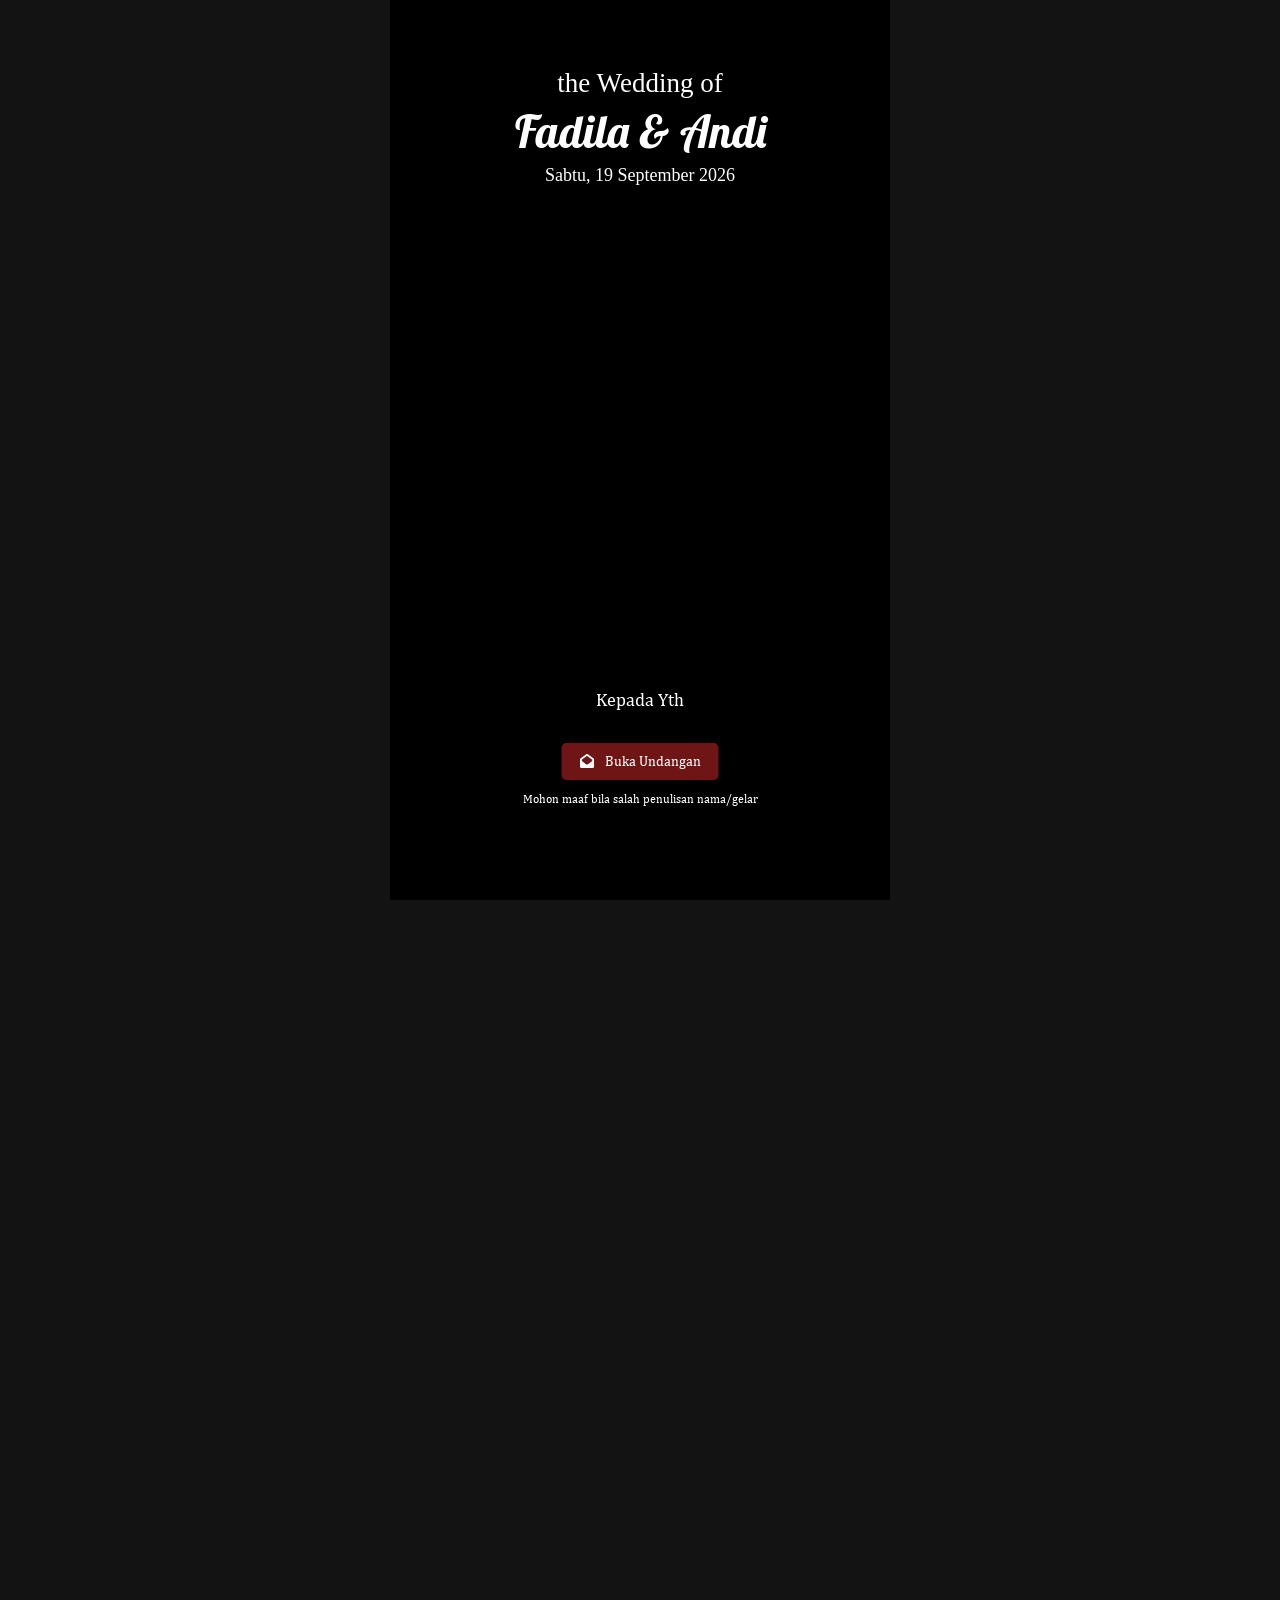
==== index.html @ 053841ad "Add files via upload" ====
<!DOCTYPE html>
<html lang="en">
<head>
  <meta charset="UTF-8">
  <meta http-equiv="X-UA-Compatible" content="IE=edge">
  <meta name="google" content="notranslate">
  <meta name="viewport" content="width=device-width, initial-scale=1.0">
  <title>Fadila & Andi</title>
  <link href="https://maxcdn.bootstrapcdn.com/bootstrap/4.5.2/css/bootstrap.min.css" rel="stylesheet">
  <link href='https://fonts.googleapis.com/css?family=DM Serif Text|cambria|Autour One|Bettrish|Merienda|Amita|Kumar One|Lobster|Redressed|Lavishly Yours|Sunshine|Rouge Script' rel='stylesheet'>
  <link rel="stylesheet" href="https://cdnjs.cloudflare.com/ajax/libs/font-awesome/6.0.0-beta3/css/all.min.css">
  <script src="https://code.jquery.com/jquery-3.6.0.min.js"></script>
  <link rel="stylesheet" href="styles.css">

  <!-- Open Graph meta tags untuk thumbnail dan deskripsi ketika link dibagikan -->
  <meta property="og:title" content="Fadila & Andi">
  <meta property="og:description" content="Undangan Pernikahan Digital Fadila & Andi.">
  <meta property="og:image" content="https://puade.github.io/fadila-andi/thumbnail.jpg"> <!-- Gambar Thumbnail -->
  <meta property="og:url" content="https://puade.github.io/fadila-andi/"> <!-- Ganti dengan URL kamu -->
  <meta property="og:type" content="website">

    <!-- Favicon untuk browser desktop -->
    <link rel="icon" href="fav/favicon.ico" type="image/x-icon">
  
    <!-- Favicon untuk perangkat dengan resolusi tinggi -->
    <link rel="icon" href="fav/favicon.png" type="image/png">
    
    <!-- Favicon untuk perangkat iOS (Apple Touch Icon) -->
    <link rel="apple-touch-icon" href="fav/favicon-180x180.png">
    
    <!-- Favicon untuk perangkat Android dan layar beresolusi tinggi -->
    <link rel="icon" sizes="192x192" href="fav/favicon-192x192.png">

</head>
<body>

  <button id="music-control" class="tombolmusik hidden">
    <svg xmlns="http://www.w3.org/2000/svg" width="22" height="22" fill="#ffffff" class="bi bi-pause-circle-fill" viewBox="0 0 16 16">
      <path d="M16 8A8 8 0 1 1 0 8a8 8 0 0 1 16 0M6.25 5C5.56 5 5 5.56 5 6.25v3.5a1.25 1.25 0 1 0 2.5 0v-3.5C7.5 5.56 6.94 5 6.25 5m3.5 0c-.69 0-1.25.56-1.25 1.25v3.5a1.25 1.25 0 1 0 2.5 0v-3.5C11 5.56 10.44 5 9.75 5"/>
    </svg>
  </button>

  <!-- Frame Cover -->
<div class="frame frame-cover" id="frame-cover">

   <!-- Menambahkan GIF sebagai elemen terpisah -->
   <video class="video-background" autoplay muted loop playsinline>
    <source src="img/mempelai.mp4" type="video/mp4">
    Browser Anda tidak mendukung video.
  </video>

  
  <div>
      <h4 class="transisi transisi-atas" style="font-family: Redressed; font-size: 3vh; color: #ffffff;">the Wedding of</h4>
      <h1 class="transisi transisi-kanan" style="font-family: Lobster; font-size: 5vh; color: #ffffff;">Fadila & Andi</h1>
      <p class="transisi transisi-bawah" style="font-family: Redressed; font-size: 2vh; color: #ffffff;">Sabtu, 19 September 2026</p>
  </div>
  
  <div class="tombolcover">
      <div class="transisi transisi-bawah" style="font-size: 2vh; color: #ffffff;">Kepada Yth</div>
      <h1 id="recipient-name" class="transisi transisi-bawah" style="background-color: rgba(255, 255, 255, 0,5); border-radius: 3vh; padding: 5px; font-size: 20px; color: #ffffff; text-shadow: 2px 2px 8px black; "></h1>
      <button id="open-music-btn" class="btn btn-dark mt-3 transisi transisi-atas" onclick="showFrame1()"><i class="fas fa-envelope-open" style="font-size: 14px; margin-right: 8px;"> </i> Buka Undangan</button>
      <p><p>
      <h5 style="font-size: 12px; color:#ffffff; margin-bottom:40px;">Mohon maaf bila salah penulisan nama/gelar</h5>
      <p></p>
  </div>
</div>


  <!-- Frame 1 -->
  <div class="frame frame-1" id="frame-1">
    <div class="dandiantara">
      <img src="bismillah.png" class="transisi transisi-atas" style="width: 60% ; margin-bottom: 20px;"><br/>

      <p class="transisi transisi-bawah" style="font-size: 16px; color: #1f1f1f; "><i>"Dan di antara tanda-tanda (kebesaran)-Nya ialah Dia menciptakan pasangan-pasangan untukmu dari jenismu sendiri, agar kamu cenderung dan merasa tenteram kepadanya, dan Dia menjadikan di antaramu rasa kasih dan sayang. Sungguh, pada yang demikian itu benar-benar terdapat tanda-tanda (kebesaran Allah) bagi kaum yang berpikir."</i></p>
      <p class="transisi transisi-bawah" style="font-size: 18px; color: #1f1f1f; "><b>- QS. Ar-Rum : 21 -</b></p>
    </div>
  </div>

  <!-- Frame 3 -->
  <div class="frame frame-3" id="frame-3">
    <div>
      <div class="transisi transisi-atas">
          <h5><b>Assalamu'alaikum Warahmatullahi Wabarakatuh</b></h5><br/>
          Dengan memohon Ridho serta Rahmat Allah <i>Subhanallahu Wa Ta'ala</i>, kami bermaksud menyelenggarakan Resepsi Pernikahan kami :<br/>
      </div>
      <img class="transisi transisi-kiri" src="img/wanita-1b.png" alt="Groom" style="width: 50%; padding-top: 20px;">
          <p class="transisi transisi-kanan" style="font-family: Lobster; font-size: 40px; color: #861e1e;">Siti Fadila Talib</p>
          <p class="transisi transisi-atas"><b>Anak keempat dari :</b><br/> Bapak Darwin Talib dan Ibu Kartin Abjul</p>
          
              <p style="font-family: Lobster; font-size: 5vh; padding-top: 20px;">&</p>
      <img class="transisi transisi-kanan" src="img/pria-1b.png" alt="Bride" style="width: 50% ;">
          <p class="transisi transisi-kanan" style="font-family: Lobster; font-size: 40px; color: #861e1e;">Andri Tanani</p>
          <p class="transisi transisi-atas"><b>Anak kelima dari :</b><br/> Bapak Jasmin Tanani dan (Almh) Ibu Suwarni Huo</p>
    </div>
  </div>
  


  <!-- Frame 4 -->
  <div class="frame frame-4" id="frame-4">
    <div>
      <h1 class="transisi transisi-bawah" style="font-family: Bettrish; font-size: 100px; ">Acara</h1>
      <div id="countdown" class="countdown transisi transisi-atas"></div>
      <div class="event">
        <h4 class="transisi transisi-kiri" style="font-family: Redressed; margin-bottom: 30px;">Akad Nikah</h4>
        <p class="transisi transisi-kanan" style="font-size: 20px; text-align: left;"><i class="fa-regular fa-calendar-days"></i> Sabtu, 19 September 2026</p>
        <p class="transisi transisi-kiri" style="font-size: 20px; text-align: left;"><i class="fa-regular fa-clock"></i> Pukul 15.00 WITA</p>
        <p class="transisi transisi-bawah" style="text-align: left;"><i class="fa-solid fa-location-dot"></i><b> RUMAH MEMPELAI WANITA</b></p>
        <p class="transisi transisi-atas" style="font-size: 16px; text-align: left;">Jl. Tapalu Desa Huntu Barat <br>Kecamatan Bulango Selatan Kab. Bone Bolango</p>
        <a href="https://maps.app.goo.gl/FkU3YLGnzV5cmoeh8" target="_blank" class="btn btn btn-dark mt-3 btn-block">Buka Google Maps</a>
      </div>
      <div class="event">
        <h4 class="transisi transisi-kanan" style="font-family: Redressed; margin-bottom: 30px;">Resepsi</h4>
        <p class="transisi transisi-kanan" style="font-size: 20px; text-align: left;"><i class="fa-regular fa-calendar-days"></i> Sabtu, 19 September 2026</p>
        <p class="transisi transisi-kiri" style="font-size: 20px; text-align: left;"><i class="fa-regular fa-clock"></i> Pukul 19.00 WITA</p>
        <p class="transisi transisi-bawah" style="text-align: left;"><i class="fa-solid fa-location-dot"></i><b> RUMAH MEMPELAI WANITA</b></p>
        <p class="transisi transisi-atas" style="font-size: 16px; text-align: left;">Jl. Tapalu Desa Huntu Barat <br>Kecamatan Bulango Selatan Kab. Bone Bolango</p>
        <a href="https://maps.app.goo.gl/FkU3YLGnzV5cmoeh8" target="_blank" class="btn btn btn-dark mt-3 btn-block">Buka Google Maps</a>
      </div>
    </div>
  </div>
  
  <!-- Frame 7 -->
  <div class="frame frame-7" id="frame-7">
    <h1 class="transisi transisi-bawah" style="font-family: Bettrish; font-size: 100px; ">Gift</h1>
    <p class="transisi transisi-atas" style="font-size: 14px; ">Kehadiran Anda merupakah hadiah terbaik yang bisa kami harapkan. Namun jika Anda bermaksud untuk mengirimkan hadiah pernikahan lain, silahkan klik tombol salin untuk menyalin nomor rekening</p>

    <div class="gift-card transisi transisi-kiri">
      <div class="gift-card-logo-bri">
        <img src="img/logo-bri.png" alt="Bank BRI" style="width:50px;">
      </div>
      <p>Siti Fadila Talib</p>
      <h3>1234567890</h3>
      <button class="btn btn btn-dark mt-3 btn-block" onclick="copyToClipboard('1234567890')">Salin Nomor</button>
    </div>
  </div>

  <!-- Frame 5 
  <div class="frame frame-5" id="frame-5">
    <h1 class="transisi transisi-bawah" style="font-family: Bettrish; color: #ffffff; margin-bottom: 100px;">
      <span style="font-size: 70px; font-family: 'Times New Roman', Times, serif; margin-left:-50px; color: #caa732; letter-spacing: -5px;" >Moment</span>  
      <span style="font-size: 80px; padding-top: 50px;position: absolute; margin-left: -70px; color: #ffffff;  ">Gallery</span>  
    </h1>    
    <div class="moment">
        <div class="foto lebar" onclick="showImage(0)"><img src="img/1.jpg"></div>
        <div class="foto panjang" onclick="showImage(1)"><img src="img/2.jpg"></div>
        <div class="foto large" onclick="showImage(2)"><img src="img/3.jpg"></div>
        <div class="foto lebar" onclick="showImage(3)"><img src="img/4.jpg"></div>
        <div class="foto panjang" onclick="showImage(4)"><img src="img/5.jpg"></div>
        <div class="foto large" onclick="showImage(5)"><img src="img/6.jpg"></div>
        <div class="foto lebar" onclick="showImage(6)"><img src="img/7.jpg"></div>
        <div class="foto panjang" onclick="showImage(7)"><img src="img/8.jpg"></div>
        <div class="foto large" onclick="showImage(8)"><img src="img/9.jpg"></div>
    </div>
  </div>
  -->

  <!-- Modal -->
  <div id="modal" class="modal">
      <div class="modal-header">
          <span class="close" onclick="closeModal()">&times;</span>
      </div>
      <div class="modal-content">
          <img id="modal-image" src="" alt="Modal Image">
      </div>
      <div class="modal-footer">
          <button class="prev" onclick="changeSlide(-1)">&#10094;</button>
          <button class="next" onclick="changeSlide(1)">&#10095;</button>
      </div>
  </div>
  </div>


  <!-- Frame 6 -->
  <div class="frame frame-6" id="frame-6">
    <h1 class="transisi transisi-bawah" style="font-family: Bettrish; color: #ffffff;">
      <span style="font-size: 70px; font-family: Cambria; margin-left:-70px; color: #1f1f1f;" >Doa</span>  
      <span style="font-size: 80px; padding-top: 50px;position: absolute; margin-left: -70px; ">Ucapan</span>  
    </h1>

    <div id="spinner" class="spinner" style="display:none;">
      <div class="spinner-border text-primary" role="status">
        <span class="visually-hidden"></span>
      </div>
    </div>
    
    <form id="formPernikahan" class="ucapan-section" style="font-size: 16px; text-align: left; color: #1f1f1f; padding-top: 70px;">
      <div class="form-group transisi transisi-kiri">
        <label for="nama" >Nama:</label>
        <input type="text" class="form-control" id="nama" name="nama" required>
      </div>
      <div class="form-group transisi transisi-kiri">
        <label for="kehadiran">Konfirmasi Kehadiran:</label>
        <select class="form-control" id="kehadiran" required>
          <option value="Hadir">Hadir</option>
          <option value="Tidak Hadir">Tidak Hadir</option>
        </select>
      </div>
      <div class="form-group transisi transisi-kiri">
        <label for="pesan">Kirim Doa & Ucapan:</label>
        <textarea class="form-control" id="pesan" name="pesan" rows="3" required></textarea>
      </div>
      <button type="submit" class="btn btn-dark btn-block">Kirim</button>
    </form>
    <div class="ucapan-container" id="ucapan"></div>
    <div id="respon" ></div> <!-- Untuk menampilkan status respon -->
    
  </div>

  <!-- Frame 2 -->
  <div class="frame frame-2" id="frame-2">  
     
    <br class="transisi transisi-atas"><u>Keluarga yang berbahagia:</u>
    <div class="keluarga-container">
      <div class="keluarga-kiri transisi transisi-kanan"><b>
        Keluarga Talib<br>
        Keluarga Abjul<br>
        Keluarga Dengo<br>
        Keluarga Kadir<br></b>
      </div>
    
      <div class="keluarga-kanan transisi transisi-kiri"><b>
        Keluarga Tanani<br>
        Keluarga Huo<br>
        Keluarga Tialo<br>
        Keluarga Pomalingo<br></b>
      </div>
    </div>
    
    <hr style="padding-top: 30px;"></hr>

    <p class="transisi transisi-bawah"><i>Merupakan suatu kehormatan dan kebahagiaan bagi kami apabila Bapak/Ibu/Saudara/i berkenan hadir untuk memberikan doa restu kepada kami. Atas kehadiran dan doa restunya, kami ucapkan terima kasih.</i></p>

    <h1 class="transisi transisi-bawah" style="font-family: Bettrish; color: #c79b3c; margin-top: 50px;">
      <span style="font-size: 70px; font-family: Cambria; margin-left:-30px; color: #1f1f1f;" >Fadila</span>  
      <span style="font-size: 80px; padding-top: 50px;position: absolute; margin-left: -70px; ">Andi</span>  
    </h1>
     


  <footer style="padding-top: 10px; padding-bottom: 10px;">
    <a href="https://wa.me/+6289609745090?text=Hai%20Admin,%20Saya%20ingin%20pesan%20Undangan%20Digital" style="color: #e1f2ff;">
    <img src="https://img.icons8.com/?size=20&id=uZWiLUyryScN&format=png&color=000000" />
      Pesan Undangan Digital di <b>Puade</b>
    </a>
  </footer>


    <audio id="background-music" src="backsound.mp3" loop></audio>

  </div>

  <script src="script.js"></script>
  
  
</body>
</html>
---- styles.css ----
@font-face {
  font-family: 'Bettrish'; /* Nama font yang akan digunakan */
  src: url('asset/font/Bettrish\ Dafont.ttf') format('truetype'); /* Lokasi dan format font */
  font-weight: normal;
  font-style: normal;
}

@font-face {
  font-family: 'Bettrish'; /* Nama font yang akan digunakan */
  src: url('asset/font/Bettrish\ Italic.ttf') format('truetype'); /* Lokasi dan format font */
  font-weight: normal;
  font-style: normal;
}


@font-face {
  font-family: 'cambria'; /* Nama font yang akan digunakan */
  src: url('asset/font/cambria.ttc') format('truetype'); /* Lokasi dan format font */
  font-weight: normal;
  font-style: normal;
}

@font-face {
  font-family: 'Rouge Script'; /* Nama font yang akan digunakan */
  src: url('asset/font/RougeScript-Regular.ttf') format('truetype'); /* Lokasi dan format font */
  font-weight: normal;
  font-style: normal;
}

body, html {
  height: 100%;
  margin: 0;
  font-family: 'cambria';
  background-color: #131313;
  overflow: hidden; 
}

.frame {
  position: relative;
  max-width: 500px;
  width: 100%;
  min-height: 100vh;
  left: 50%;
  transform: translateX(-50%);
  color: rgb(255, 255, 255);
  overflow: hidden;
  transition: opacity 1s, transform 1s;
}

/* INI BAGIAN AWAL FRAME COVER */


.frame-cover {
  text-align: center;
  padding: 5%;
  position: absolute;
  top: 0;
  left: 50%;
  width: 100%;
  height: 100vh;
  box-sizing: border-box;
  z-index: 2;
  overflow: hidden;
  transition: transform 1s ease, opacity 1s ease;
  background: #000;
}

.video-background {
  position: absolute;
  top: 0;
  left: 0;
  width: 100%;
  height: 100%;
  object-fit: cover;
  object-position: center;
  z-index: 0;
  opacity: 1;
}

.frame-cover::after {
  content: "";
  position: absolute;
  inset: 0;
  background: rgba(0, 0, 0, 0.35);
  z-index: 1;
  pointer-events: none;
}

.frame-cover::after {
  content: "";
  position: absolute;
  top: 0;
  left: 0;
  right: 0;
  bottom: 0;
  z-index: -1; /* Memastikan lapisan gelap berada di belakang konten */
}

.gif-background {
  position: absolute;
  top: 0;
  left: 0;
  width: 100%; /* Sesuaikan lebar dengan lebar frame */
  height: 100%; /* Sesuaikan tinggi dengan tinggi frame */
  object-fit: cover; /* Menjaga proporsi gambar agar sesuai dengan ukuran frame */
  z-index: 1; /* Agar GIF berada di belakang konten */
  opacity: 20%;
  mix-blend-mode: screen; /* Membuat efek transparan seperti mode screen */
}

/* Transisi keluar untuk frame-cover */
.frame-cover.out-frame {
    transform: translateY(-100%) translateX(-50%); /* Pindahkan frame-cover ke atas */
    opacity: 100%; /* Membuat frame-cover transparan */
}

@keyframes zoomIn {
from {
  background-size: 140vh;
}
to {
  background-size: 100vh;
}
}

.frame-cover h4,
.frame-cover h1,
.frame-cover p {
  margin: 0.1em 0; /* Mengurangi jarak antar elemen teks */
  color: rgb(255, 255, 255); /* Warna font yang konsisten */
}

.frame-cover h4 {
  font-size: 2em; /* Gunakan em untuk ukuran font relatif */
}

.frame-cover h1 {
  font-size: 3em;
}

.frame-cover p {
  font-size: 1em;
}

.tombolcover {
  position: fixed;
  bottom: 6%;
  left: 50%;
  transform: translateX(-50%);
  z-index: 20;
}

/* Gaya tombol */
.btn-dark {
background-color: #701515; /* Warna latar belakang tombol */
border: none; /* Menghapus border default */
color: #fff; /* Warna teks tombol */
padding: 8px 18px; /* Padding tombol */
font-size: 14px; /* Ukuran font tombol */
border-radius: 5px; /* Sudut membulat tombol */
cursor: pointer; /* Menampilkan kursor pointer saat hover */
transition: background-color 0.3s ease; /* Transisi halus saat hover */
margin-bottom: 10px;
}

.btn-dark:hover {
background-color: rgb(26, 26, 26); /* Warna latar belakang saat hover */
}

/* INI BAGIAN AKHIR FRAME COVER */


.vector-mempelai{
  width: 280px;
  height: 280px;
}

.frame-1 {
  background-image: url(img/quote.jpg);
  background-size: cover;
  background-position: center;
  display: flex;
  color: #1f1f1f;
  flex-direction: column;
  justify-content: center;
  align-items: center;
  text-align: center;
  padding-left: 50px;
  padding-right: 50px;
}

.dandiantara {
  position: relative;
  color: #1f1f1f;
}

.frame-2 {
  display: flex;
  background-image: url(img/bg2.jpg);
  background-size: cover;
  display: flex;
  color: #1f1f1f;
  flex-direction: column;
  justify-content: center;
  align-items: center;
  text-align: center;
  padding-top: 50px;
  padding-bottom: 50px;
  padding-left: 20px;
  padding-right: 20px;
}

.frame-2a {
  display: flex;
  background-image: url(img/bg2.jpg);
  background-size: cover;
  background-position: center;
  color: #0f0f0f;
  flex-direction: column;
  align-items: center;
  justify-content: center; /* Perubahan di sini, agar konten dimulai dari atas */
  text-align: center;
  padding-top: 0px;
  padding-bottom: 50px;
  padding-left: 20px;
  padding-right: 20px;
  transition: transform 1s ease, opacity 1s ease;

}

.frame-2a::after {
  content: "";
  position: absolute;
  top: 0;
  left: 0;
  right: 0;
  bottom: 0;
  background-color: rgba(0, 0, 0, 0.1); /* Gelap dengan transparansi 50% */
  z-index: -1; /* Memastikan lapisan gelap berada di belakang konten */
}

.bgphoto {
  position: relative;
  top: 0;
  width: 70%; /* Sesuaikan lebar dengan lebar frame */
  margin-bottom: 30px; /* Memberikan ruang antara gambar dan teks */
}

.frame-3 {
  background-image: url(img/bg2.jpg);
  background-size: cover;
  background-position: center;
  display: flex;
  color: #1f1f1f;
  flex-direction: column;
  justify-content: center;
  align-items: center;
  text-align: center;
  padding-top: 50px;
  padding-bottom: 50px;
  padding-left: 20px;
  padding-right: 20px;
}

.frame-3 h5{
  font-size: 14px;
}

.frame-4 {
  display: flex;
  background-image: url(img/bg2.jpg);
  background-size: cover;
  background-position: center;
  display: flex;
  color: #1f1f1f;
  flex-direction: column;
  justify-content: center;
  align-items: center;
  text-align: center;
  padding-top: 50px;
  padding-bottom: 50px;
  padding-left: 20px;
  padding-right: 20px;
}

.frame-4 h4{
  font-family: "Redressed";
  font-size: 32px;
  margin-bottom: 30px;
}


.frame-4 .countdown, .frame-4 .event {
  background: rgba(255, 255, 255, 0.5);
  color: #1f1f1f;
  padding: 20px;
  border-radius: 10px;
  margin: 10px 0;
}

.frame-4 .countdown {
  display: flex;
  justify-content: space-around;
  align-items: center;
  font-size: 20px;
}

.frame-5 {
  display: flex;
  background-image: url(img/bg2.jpg);
  background-size: cover;
  background-position: center;
  display: flex;
  color: #0f0f0f;
  flex-direction: column;
  justify-content: center;
  align-items: center;
  text-align: center;
  padding-top: 50px;
  padding-bottom: 50px;
}


.moment {
display: grid;
grid-template-columns: 2fr 1fr; /* 2 kolom */
padding-left: 10px;
padding-right: 10px;
gap: 10px;
}

.moment .foto {
position: relative;
overflow: hidden;
border-radius: 8px;
cursor: pointer;
}

/* Ukuran frame untuk setiap foto */
.moment .foto.lebar {
grid-column: span 1.5; /* Lebar foto memakan dua kolom */
aspect-ratio: 2 / 1.6; /* Rasio aspek lebar */
}

.moment .foto.panjang {
aspect-ratio: 0 / 0; /* Rasio aspek panjang (portrait) */
}

.moment .foto.large {
grid-column: span 2; /* Lebar penuh */
aspect-ratio: 3 / 2; /* Rasio aspek besar */
}

/* Gambar di dalam frame */
.moment .foto img {
width: 100%;
height: 100%;
object-fit: cover; /* Menyesuaikan gambar tanpa meregang */
transition: transform 0.3s ease-in-out;
}

.moment .foto:hover img {
transform: scale(1.05); /* Animasi zoom saat hover */
}

.modal {
  display: none;
  position: fixed;
  top: 0;
  left: 0;
  width: 100%;
  height: 100%;
  background-color: rgba(0, 0, 0, 0.8);
  flex-direction: column;
  justify-content: center;
  align-items: center;
  }
  
  .modal-header {
  position: absolute;
  top: 10px;
  right: 20px;
  display: flex;
  justify-content: flex-end;
  width: 100%;
  }
  
  .close {
  color: white;
  font-size: 30px;
  cursor: pointer;
  background: none;
  border: none;
  }
  
  .modal-content {
  display: flex;
  justify-content: center;
  align-items: center;
  max-width: 80%;
  max-height: 70%;
  background-color: rgba(0, 0, 0, 0);
  }
  
  .modal-content img {
  max-width: 100%;
  max-height: 100%;
  border-radius: 10px;
  }
  
  .modal-footer {
  display: flex;
  justify-content: center;
  gap: 20px;
  margin-top: 10px;
  }
  
  .modal-footer button {
  background-color: rgba(0, 0, 0, 0.8);
  color: white;
  font-size: 10px;
  border: none;
  padding: 10px 20px;
  cursor: pointer;
  border-radius: 5px;
  }
  
  .modal-footer button:hover {
  background-color:  rgba(82, 82, 82, 0.8);
  }

.frame-6 {
  display: flex;
  background-image: url(img/bg2.jpg);
  background-size: cover;
  display: flex;
  color: #0f0f0f;
  flex-direction: column;
  justify-content: center;
  align-items: center;
  text-align: center;
  padding-top: 50px;
  padding-bottom: 50px;
  padding-left: 20px;
  padding-right: 20px;
}

.frame-7 {
  display: flex;
  background-image: url(img/bg2.jpg);
  background-size: cover;
  color: #1f1f1f;
  flex-direction: column;
  justify-content: center;
  align-items: center;
  text-align: center;
  min-height: 80%;
  padding-top: 50px;
  padding-bottom: 50px;
  padding-left: 20px;
  padding-right: 20px;
}
.gift-card {
  background-image: url(img/giftcard.png);
  color: #1f1f1f;
  padding: 20px;
  border-radius: 10px;
  display: flex;
  flex-direction: column;
  align-items: center;
  margin: 10px 0;
  width: 350px;
}
.gift-card-logo-mandiri {
  align-self: flex-start;
  margin-bottom: 20px;
}
.gift-card-logo-bri {
  align-self: flex-start;
  margin-bottom: 20px;
}



.frame-8 {
display: flex;
flex-direction: column;
justify-content: center;
align-items: center;
text-align: center;
padding-left: 20px;
padding-right: 20px;
color: #915f3e;
}  

.frame-8 h4 {
color: #915f3e;
font-family:"Redressed" ;
padding-top: 20px;
}  

.frame-8 p {
color: #000000;
font-size: 12px;
}  

/* Untuk menyusun elemen di dalam container */
.story {
text-align: center;
margin-bottom: 20px;
}

.story-image {
width: 60%;
max-width: 500px;  /* Ukuran maksimum gambar */
height: auto;
border-radius: 8px;
box-shadow: 0 4px 8px rgba(0, 0, 0, 0.1);
}

/* Untuk teks yang rata kanan */
.text-right {
text-align: right;
}

/* Menyusun Story 1 di atas */
.top-story {
margin-bottom: 50px;  /* Jarak antara Story 1 dan Story 2/3 */
}

/* Menyusun Story 2 dan Story 3 di bawah */
.bottom-story {
display: inline-block;
width: 100%;  /* Membagi dua lebar untuk Story 2 dan Story 3 */
margin-bottom: 20px;
vertical-align: top;
}

.left-story {
text-align: left;
}

.right-story {
text-align: right;
}

button {
padding: 10px 20px;
font-size: 16px;
}

.hiddentrans {
opacity: 0;
transform: translateY(100%);
pointer-events: none;
}

.visible {
opacity: 1;
transform: translateY(0);
pointer-events: auto;
}

.hidden {
  display: none;
}

.tombolmusik {
  position: fixed;
  right: calc(50% - 190px);
  z-index: 2000;
}

#music-control {
  background-color: rgba(0, 0, 0, 0.5);
  border-radius: 100%;
  padding: 5px;
  bottom: 50px;
  border: none;
}

.transisi {
opacity: 0;
transition: all 1s ease-in-out;
/* Menambahkan transisi untuk perubahan ukuran */
transform: scale(0.5); /* Gambar kecil pada awalnya */
}

.transisi-bawah {
transform: translateY(10px);
}

.transisi-atas {
transform: translateY(-10px);
}

.transisi-kanan {
transform: translateX(10px);
}

.transisi-kiri {
transform: translateX(-10px);
}

.transisi-zoom-in {
opacity: 1; /* Opacity penuh pada akhir transisi */
transform: scale(1); /* Gambar besar pada akhir transisi */
}

.visible {
opacity: 1 !important;
transform: translate(0, 0) !important;
}

footer {
background-color: rgb(27, 27, 27);
position: absolute;
bottom:0px;
padding: 10px;
width: 500px;
color: white;
font-size: 15px;
justify-content: center;
text-align: center;
text-decoration: none;
}

#alert {
position: fixed;
top: 20px;
left: 50%;
transform: translateX(-50%);
background-color: rgba(255, 255, 255, 0.5);
padding: 10px 20px;
border-radius: 15px;
box-shadow: 0 4px 6px rgba(0, 0, 0, 0.1);
font-size: 16px;
text-align: center;
z-index: 1000;
}

.spinner {
position: fixed;
top: 50%;
left: 50%;
transform: translate(-50%, -50%);
z-index: 9999;
}

.top-image {
  position: absolute;
  top: -50px;
  left: 50%;
  transform: translateX(-50%);
}
.bottom-image {
  position: absolute;
  bottom: -50px;
  left: 50%;
  transform: translateX(-50%);
}


.ucapan-item {
align-items: center;
justify-content: center;
padding-top: 5px;
}

.ucapan-item strong {
color: rgb(0, 0, 0);
}

.ucapan-item small {
font-size: 15px;
color: rgb(150, 150, 150);
}


.alert-box {
position: fixed;
bottom: 50%;
left: 50%;
transform: translateX(-50%);
padding: 10px;
background-color: rgba(0, 0, 0, 0.5);
color: whitesmoke;
border-radius: 15px;
box-shadow: 0 4px 6px rgba(0, 0, 0, 0.1);
font-size: 16px;
text-align: center;
width: 60%;
max-width: 600px;
min-width: 200px;
z-index: 99999;
}

.ucapan-container {
max-height: 500px;
overflow-y: auto;
margin-bottom: 20px;
width: 90%;
max-width: 800px;  /* Menyembunyikan scrollbar namun tetap bisa scroll */
background-color: rgba(255, 255, 255, 0.8);
border-radius: 20px 20px;
padding: 20px;
scrollbar-width: thin; /* Hanya menampilkan scrollbar tipis (untuk Firefox) */
scrollbar-color: transparent transparent; /* Menyembunyikan scrollbar (untuk Firefox) */
text-align: left; /* HAPUS BAGIAN INI JIKA INGIN DITENGAH */

}

.ucapan-container::-webkit-scrollbar {
width: 0px; /* Menyembunyikan scrollbar untuk Webkit browser (Chrome, Safari, Edge) */
}

.ucapan-container::-webkit-scrollbar-thumb {
background: transparent; /* Menyembunyikan scrollbar thumb */
}

.ucapan-container::-webkit-scrollbar-track {
background: transparent; /* Menyembunyikan track scrollbar */
}

.ucapan-section{
width: 90%;
padding-bottom: 50px;
}


.keluarga-container {
  width: 90%;
  max-width: 450px;
  display: grid;
  grid-template-columns: 1fr 1fr;
  column-gap: 10px;
  row-gap: 8px;
  margin: 15px auto;
}

.keluarga-kiri {
  text-align: right;
  padding-right: 15px;
}

.keluarga-kanan {
  text-align: left;
  padding-left: 15px;
}
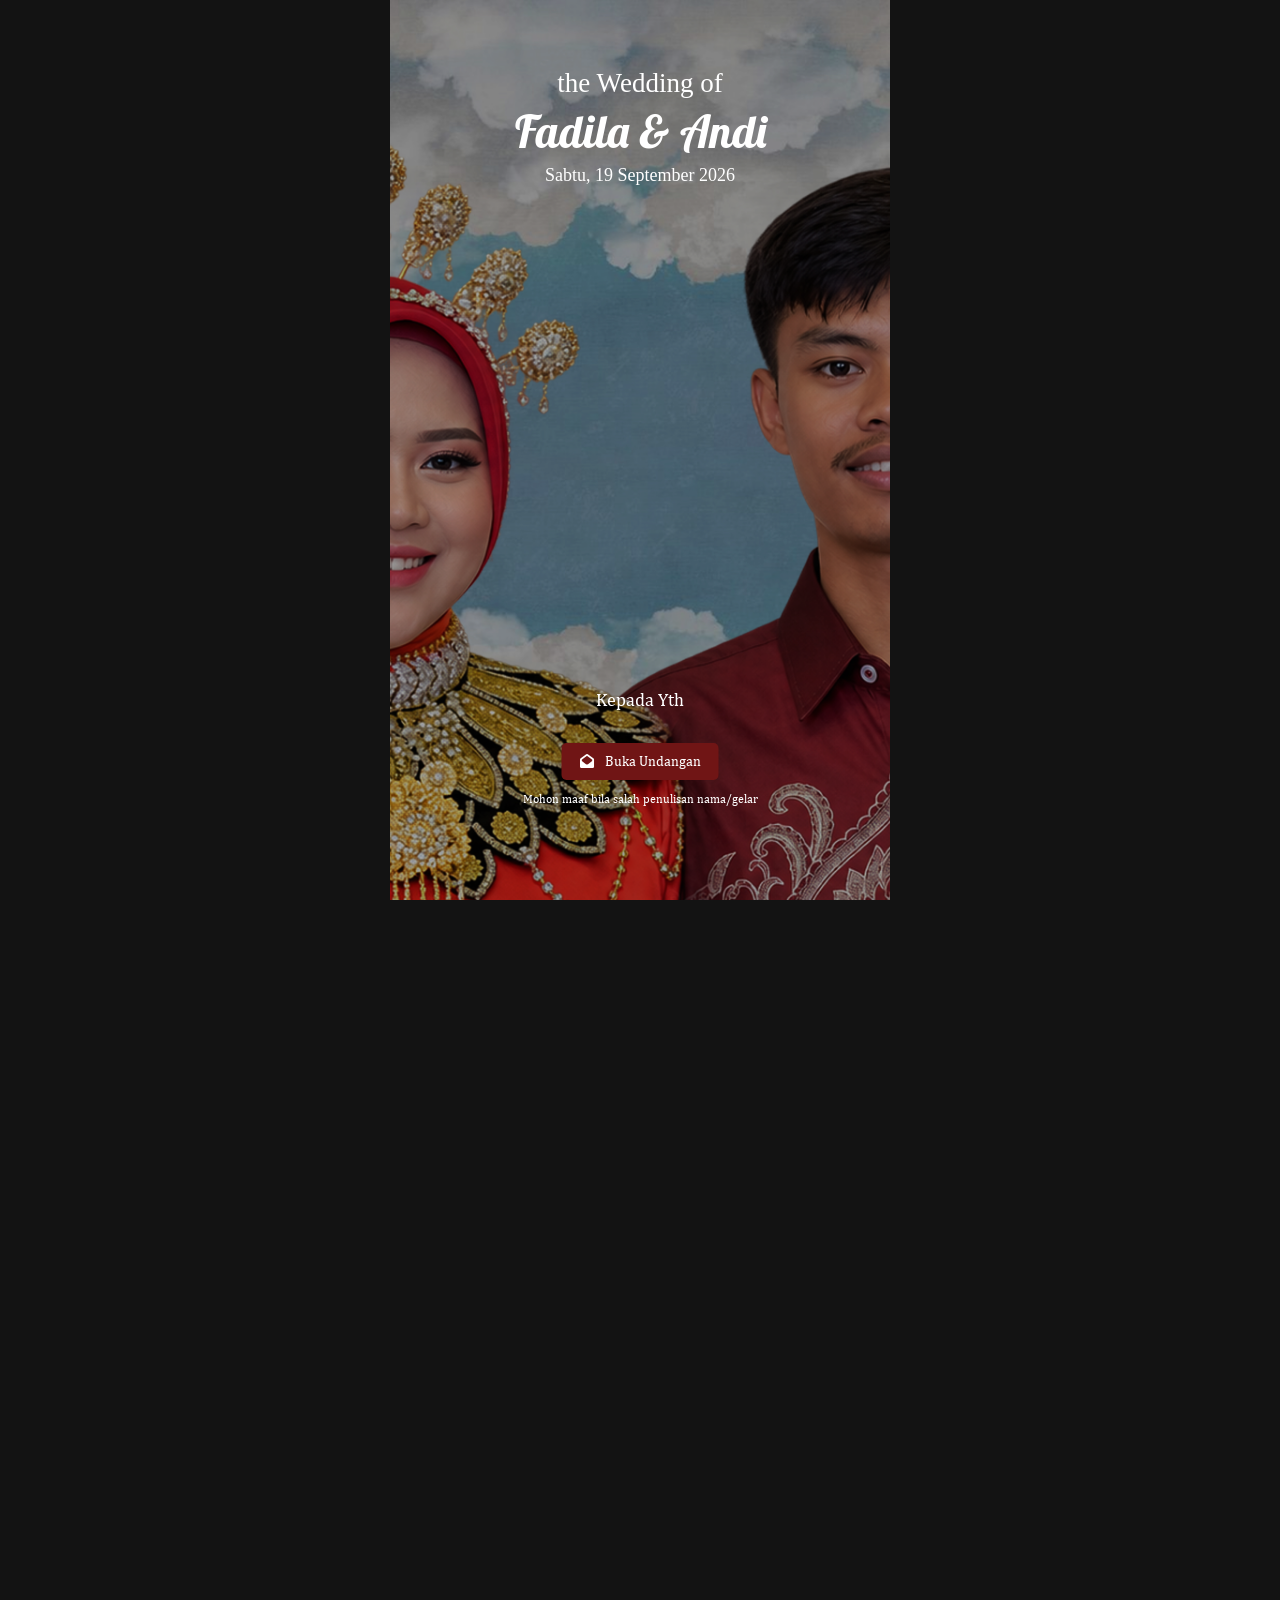
==== commit 21bb28de: "Add files via upload" ====
--- a/index.html
+++ b/index.html
@@ -43,12 +43,6 @@
   <!-- Frame Cover -->
 <div class="frame frame-cover" id="frame-cover">
 
-   <!-- Menambahkan GIF sebagai elemen terpisah -->
-   <video class="video-background" autoplay muted loop playsinline>
-    <source src="img/mempelai.mp4" type="video/mp4">
-    Browser Anda tidak mendukung video.
-  </video>
-
   
   <div>
       <h4 class="transisi transisi-atas" style="font-family: Redressed; font-size: 3vh; color: #ffffff;">the Wedding of</h4>
@@ -85,12 +79,12 @@
           Dengan memohon Ridho serta Rahmat Allah <i>Subhanallahu Wa Ta'ala</i>, kami bermaksud menyelenggarakan Resepsi Pernikahan kami :<br/>
       </div>
       <img class="transisi transisi-kiri" src="img/wanita-1b.png" alt="Groom" style="width: 50%; padding-top: 20px;">
-          <p class="transisi transisi-kanan" style="font-family: Lobster; font-size: 40px; color: #861e1e;">Siti Fadila Talib</p>
+          <p class="transisi transisi-kanan" style="font-family: Lobster; font-size: 40px; color: #f5bf2a;">Siti Fadila Talib</p>
           <p class="transisi transisi-atas"><b>Anak keempat dari :</b><br/> Bapak Darwin Talib dan Ibu Kartin Abjul</p>
           
               <p style="font-family: Lobster; font-size: 5vh; padding-top: 20px;">&</p>
       <img class="transisi transisi-kanan" src="img/pria-1b.png" alt="Bride" style="width: 50% ;">
-          <p class="transisi transisi-kanan" style="font-family: Lobster; font-size: 40px; color: #861e1e;">Andri Tanani</p>
+          <p class="transisi transisi-kanan" style="font-family: Lobster; font-size: 40px; color: #f5bf2a;">Andri Tanani</p>
           <p class="transisi transisi-atas"><b>Anak kelima dari :</b><br/> Bapak Jasmin Tanani dan (Almh) Ibu Suwarni Huo</p>
     </div>
   </div>
--- a/styles.css
+++ b/styles.css
@@ -62,7 +62,9 @@
   z-index: 2;
   overflow: hidden;
   transition: transform 1s ease, opacity 1s ease;
-  background: #000;
+  background-image: url(img/FADILA.jpg);
+  background-size: cover;
+  background-position: center;
 }
 
 .video-background {
@@ -176,7 +178,7 @@
 }
 
 .frame-1 {
-  background-image: url(img/quote.jpg);
+  background-image: url(img/BGFADILA.jpg);
   background-size: cover;
   background-position: center;
   display: flex;
@@ -196,7 +198,7 @@
 
 .frame-2 {
   display: flex;
-  background-image: url(img/bg2.jpg);
+  background-image: url(img/BGFADILA.jpg);
   background-size: cover;
   display: flex;
   color: #1f1f1f;
@@ -212,7 +214,7 @@
 
 .frame-2a {
   display: flex;
-  background-image: url(img/bg2.jpg);
+  background-image: url(img/BGFADILA.jpg);
   background-size: cover;
   background-position: center;
   color: #0f0f0f;
@@ -247,7 +249,7 @@
 }
 
 .frame-3 {
-  background-image: url(img/bg2.jpg);
+  background-image: url(img/BGFADILA.jpg);
   background-size: cover;
   background-position: center;
   display: flex;
@@ -268,7 +270,7 @@
 
 .frame-4 {
   display: flex;
-  background-image: url(img/bg2.jpg);
+  background-image: url(img/BGFADILA.jpg);
   background-size: cover;
   background-position: center;
   display: flex;
@@ -307,7 +309,7 @@
 
 .frame-5 {
   display: flex;
-  background-image: url(img/bg2.jpg);
+  background-image: url(img/BGFADILA.jpg);
   background-size: cover;
   background-position: center;
   display: flex;
@@ -431,7 +433,7 @@
 
 .frame-6 {
   display: flex;
-  background-image: url(img/bg2.jpg);
+  background-image: url(img/BGFADILA.jpg);
   background-size: cover;
   display: flex;
   color: #0f0f0f;
@@ -447,7 +449,7 @@
 
 .frame-7 {
   display: flex;
-  background-image: url(img/bg2.jpg);
+  background-image: url(img/BGFADILA.jpg);
   background-size: cover;
   color: #1f1f1f;
   flex-direction: column;
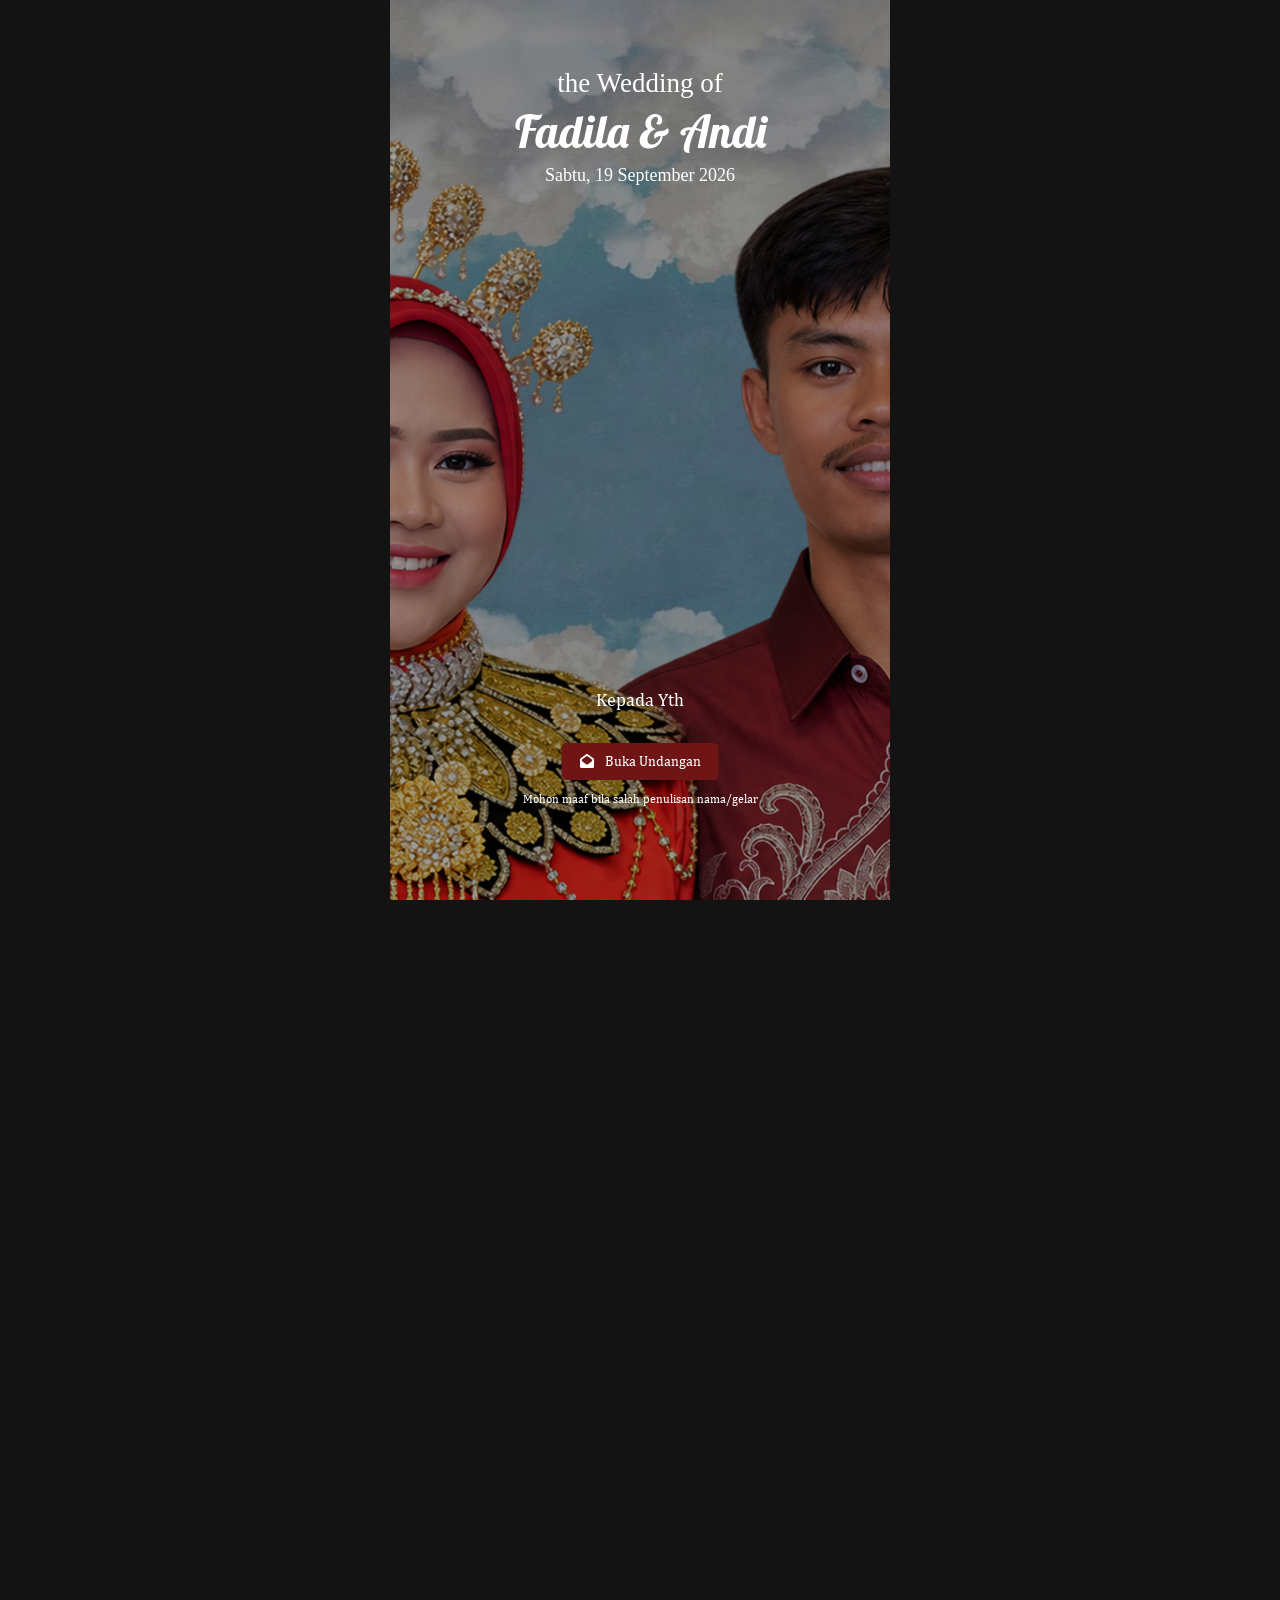
==== commit f7bbf439: "Update index.html" ====
--- a/index.html
+++ b/index.html
@@ -118,15 +118,15 @@
   <!-- Frame 7 -->
   <div class="frame frame-7" id="frame-7">
     <h1 class="transisi transisi-bawah" style="font-family: Bettrish; font-size: 100px; ">Gift</h1>
-    <p class="transisi transisi-atas" style="font-size: 14px; ">Kehadiran Anda merupakah hadiah terbaik yang bisa kami harapkan. Namun jika Anda bermaksud untuk mengirimkan hadiah pernikahan lain, silahkan klik tombol salin untuk menyalin nomor rekening</p>
+    <p class="transisi transisi-atas" style="font-size: 14px; ">Kehadiran Anda merupakah hadiah terbaik yang bisa kami harapkan. Namun jika Anda bermaksud untuk mengirimkan hadiah pernikahan lain, silahkan klik tombol salin untuk menyalin nomor rekening / virtual</p>
 
     <div class="gift-card transisi transisi-kiri">
       <div class="gift-card-logo-bri">
-        <img src="img/logo-bri.png" alt="Bank BRI" style="width:50px;">
+        <img src="img/dana_logo.png" alt="Dana" style="width:50px;">
       </div>
       <p>Siti Fadila Talib</p>
-      <h3>1234567890</h3>
-      <button class="btn btn btn-dark mt-3 btn-block" onclick="copyToClipboard('1234567890')">Salin Nomor</button>
+      <h3>085797927482</h3>
+      <button class="btn btn btn-dark mt-3 btn-block" onclick="copyToClipboard('085797927482')">Salin Nomor</button>
     </div>
   </div>
 
